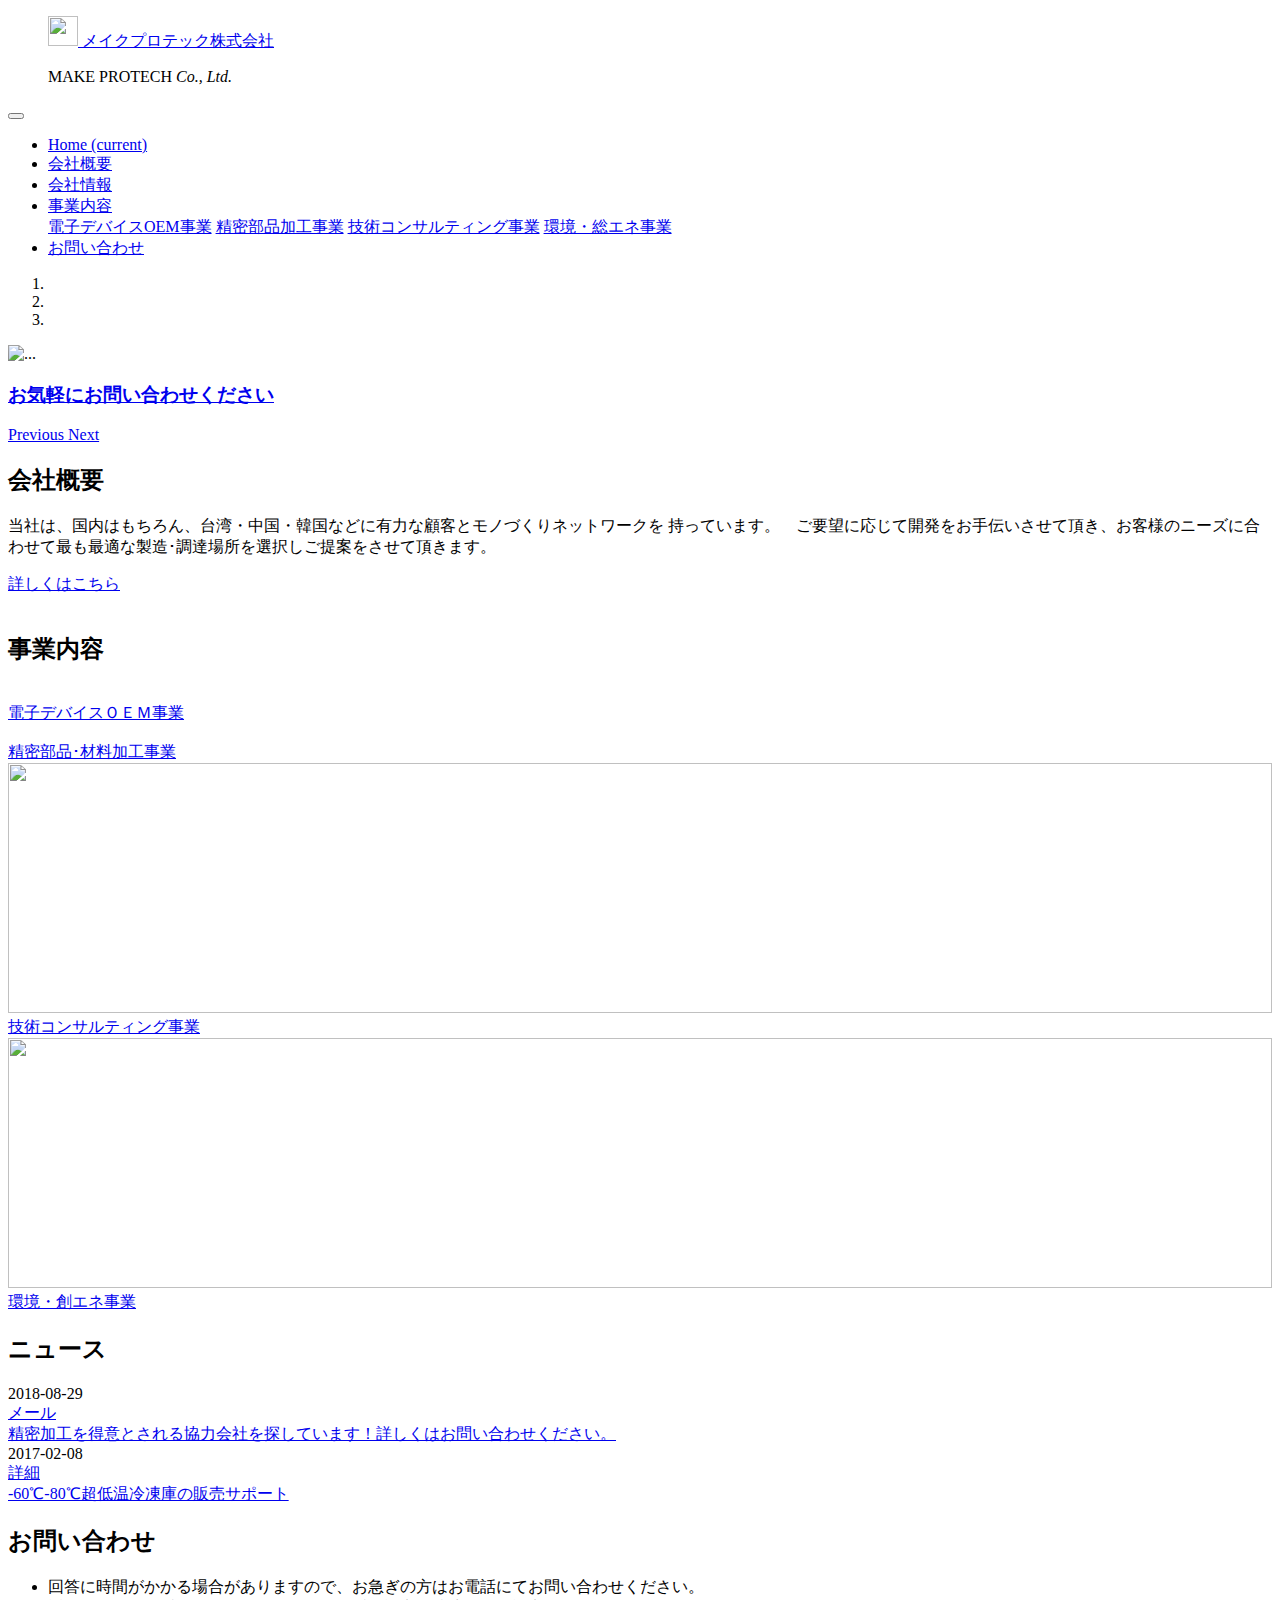
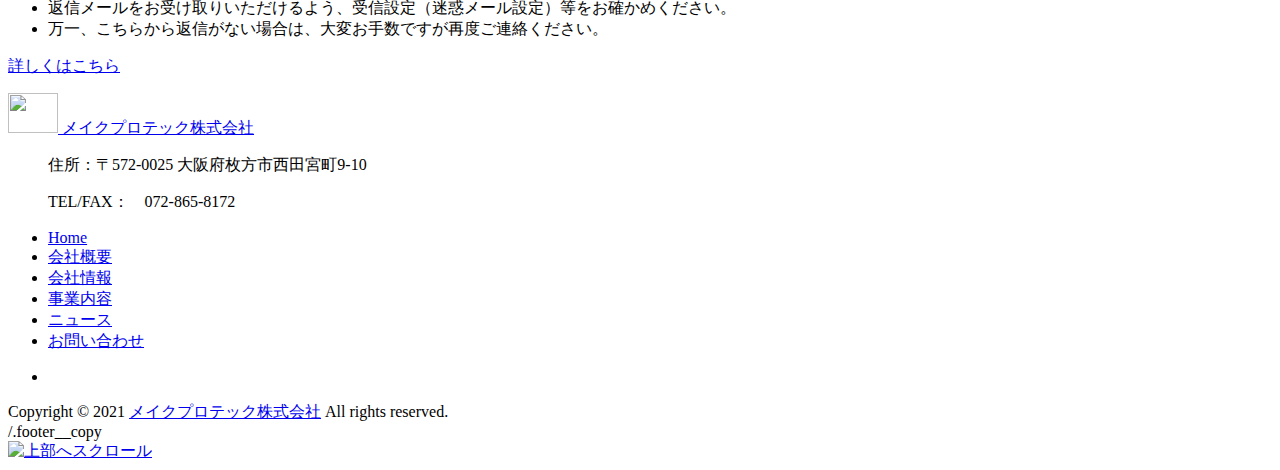
==== index.html @ b988266a "Create index.html" ====
<!doctype html>
<html lang="ja">
  <head>
    <!-- Required meta tags -->
    <meta charset="utf-8">
    <meta name="viewport" content="width=device-width, initial-scale=1, shrink-to-fit=no">

    <!-- Bootstrap CSS -->
    <link rel="stylesheet" href="https://stackpath.bootstrapcdn.com/bootstrap/4.5.0/css/bootstrap.min.css" integrity="sha384-9aIt2nRpC12Uk9gS9baDl411NQApFmC26EwAOH8WgZl5MYYxFfc+NcPb1dKGj7Sk" crossorigin="anonymous">
    <link rel="stylesheet" href="./css/style.css">
    <title>Make Pro Tech. Co., Ltd.</title>
  </head>
  <body>

    
   
    <nav class="navbar navbar-expand-lg navbar-light bg-light">
      <blockquote class="blockquote">
        <a href="./index.html">
          <p class="navbar-brand mb-0" href="">
              <img src="./img/MAKE PROTECH. Co., Ltdロゴ.png" width="30" height="30" class="d-inline-block align-top" alt="">
           メイクプロテック株式会社</p></a>
            <footer class="blockquote-footer ml-4">MAKE PROTECH<cite title="Source Title"> Co., Ltd.</cite></footer>
          </blockquote>
          <button class="navbar-toggler" type="button" data-toggle="collapse" data-target="#navbarNav" aria-controls="navbarNav" aria-expanded="false" aria-label="Toggle navigation">
            <span class="navbar-toggler-icon"></span>
          </button>
          <div class="collapse navbar-collapse" id="navbarNav">
            <ul class="navbar-nav ml-auto">
              <li class="nav-item">
                <a class="nav-link" href="./index.html">Home <span class="sr-only">(current)</span></a>
              </li>
              <li class="nav-item">
                <a class="nav-link" href="./2index.html">会社概要</a>
              </li>
              <li class="nav-item">
                <a class="nav-link" href="./informaitin.html">会社情報</a>
              </li>
              <li class="nav-item dropdown">
                <a class="nav-link dropdown-toggle" href="#" id="navbarDropdown" role="button" data-toggle="dropdown" aria-haspopup="true" aria-expanded="false">
                  事業内容
                </a>
                <div class="dropdown-menu" aria-labelledby="navbarDropdown">
                  <a class="dropdown-item" href="./device.htm">電子デバイスOEM事業</a>
                  <a class="dropdown-item" href="./sdevice.html">精密部品加工事業</a>
                  <a class="dropdown-item" href="./cunsulting.html">技術コンサルティング事業</a>
                  <a class="dropdown-item" href="./energie.html">環境・総エネ事業</a>
                  <!-- <div class="dropdown-divider"></div>
                  <a class="dropdown-item" href="#">Something else here</a> -->
                </div>
              </li>
              <li class="nav-item">
                <a class="nav-link" href="https://forms.gle/nZWNGnTaYcm26UqY7">お問い合わせ</a>
              </li>
            </ul>
          </div>
        </nav>
</header>
  
<section class="top">
  <div id="carouselExampleCaptions" class="carousel slide" data-ride="carousel">
    <ol class="carousel-indicators">
      <li data-target="#carouselExampleCaptions" data-slide-to="0" class="active"></li>
      <li data-target="#carouselExampleCaptions" data-slide-to="1"></li>
      <li data-target="#carouselExampleCaptions" data-slide-to="2"></li>
    </ol>
    <div class="carousel-inner">
      <div class="carousel-item active">
        <img src="./img/Navy Blue Yellow Technology Funny Business Card.jpg" class="d-block w-100%" alt="...">
        <div class="carousel-caption d-none d-md-block">
          <a href="https://forms.gle/nZWNGnTaYcm26UqY7"><h3 class="mb-5 text-white">お気軽にお問い合わせください</h3></a>
          <!-- <p>Nulla vitae elit libero, a pharetra augue mollis interdum.</p> -->
        </div>
      </div>
      <!-- <div class="carousel-item">
        <img src="./img/Black Flat & Minimalist Accounting Business Website.png" class="d-block w-100" alt="...">
        <div class="carousel-caption d-none d-md-block">
          <h5>Second slide label</h5>
          <p>Lorem ipsum dolor sit amet, consectetur adipiscing elit.</p>
        </div>
      </div>
      <div class="carousel-item">
        <img src="./img/consulting-3055704_1920.jpg" class="d-block w-600 h-400" alt="...">
        <div class="carousel-caption d-none d-md-block">
          <h5>Third slide label</h5>
          <p>Praesent commodo cursus magna, vel scelerisque nisl consectetur.</p>
        </div>
      </div> -->
    </div>
    <a class="carousel-control-prev" href="#carouselExampleCaptions" role="button" data-slide="prev">
      <span class="carousel-control-prev-icon" aria-hidden="true"></span>
      <span class="sr-only">Previous</span>
    </a>
    <a class="carousel-control-next" href="#carouselExampleCaptions" role="button" data-slide="next">
      <span class="carousel-control-next-icon" aria-hidden="true"></span>
      <span class="sr-only">Next</span>
    </a>
  </div>
</section>


            <!-- <section class="test">
              <div class="jumbotron">
                <img src="./img/Make _.jpg" class="w-100% h-100%" alt="">
                <h1 class="display-4">Hello, world!</h1>
                <p class="lead">This is a simple hero unit, a simple jumbotron-style component for calling extra attention to featured content or information.</p>
                <hr class="my-4">
                <p>It uses utility classes for typography and spacing to space content out within the larger container.</p>
                <a class="btn btn-primary btn-lg" href="#" role="button">Learn more</a>
              </div>
            </section> -->

            <section class="about py-5">

              <div class="container">
                <h2 class="mb-5 text-center"><b>会社概要</b></h2>
                <div class="row">
                  <div class="col-md-6 py-5">
                    <!-- <h2 class="text-center"><b>会社概要</b></h2> -->
                    <p">当社は、国内はもちろん、台湾・中国・韓国などに有力な顧客とモノづくりネットワークを
                      持っています。　ご要望に応じて開発をお手伝いさせて頂き、お客様のニーズに合わせて最も最適な製造･調達場所を選択しご提案をさせて頂きます。
                    </p>
                    
                    <a href="./2index.html"><botton class="btn btn-dark btn-lg btn-block mt-5 py-3">詳しくはこちら</botton>
                    </a>
                  </div>
                  
                  <div class="col-md-6 py-3">
                    <img src="./img/技.jpg"  alt="">
                  </div> 
                  
                </div>
              </div>
              
      </section>
      <section id="anc2" class="service bg-light py-5">
          <div class="container">
              <h2 class="text-center mb-5"><b>事業内容
              </b></h2>
            <div class="card-deck">
                <div class="card">
                    <img src="./img/vishnu-mohanan-eaDwf4UAEhk-unsplash.jpg" width="auto" height="250" alt="">
                  <div class="card-body">
                    <div class="alert alert-primary text-center" role="alert">
                     <a href="./device.htm" class="alert-link  text-white">電子デバイスＯＥＭ事業</a>
                    </div>
                    <!-- <p class="card-text">高品質管理体制でグローバル顧客に納入実績のある海外ＯＥＭ先で生産します。
                      例えば、車載ＥＶ用パワーデバイス等の設計開発・試作・量産</p> -->
                    <!-- <p class="card-text"><small class="text-muted">Last updated 3 mins ago</small></p> -->
                  </div>
                </div>
               
                <div class="card">
                    <img src="./img/laser-2819138_1920.jpg" width="auto" height="250" alt="">
                  <div class="card-body">
                    <div class="alert alert-primary text-center" role="alert">
                      <a href="./sdevice.html" class="alert-link  text-white">精密部品･材料加工事業</a>
                     </div>
                     <!-- <p class="card-text">This is a wider card with supporting text below as a natural lead-in to additional content. This card has even longer content than the first to show that equal height action.</p> -->
                    <!-- <p class="card-text"><small class="text-muted">Last updated 3 mins ago</small></p> -->
                  </div>
                </div>
              </div>
          </div>
      <!-- </section> -->
      <!-- <section class="service"> -->
        <div class="container">
          <div class="card-deck">
              <div class="card">
                  <img src="./img/scott-graham-5fNmWej4tAA-unsplash.jpg" width="100%" height="250" alt="">
                <div class="card-body">
                  <div class="alert alert-primary text-center" role="alert">
                    <a href="./cunsulting.html" class="alert-link text-white">技術コンサルティング事業</a>
                  </div>
                  <!-- <p class="card-text">This is a longer card with supporting text below as a natural lead-in to additional content. This content is a little bit longer.</p> -->
                  <!-- <p class="card-text"><small class="text-muted">Last updated 3 mins ago</small></p> -->
                </div>
              </div>
              <div class="card">
                  <img src="./img/riccardo-annandale-7e2pe9wjL9M-unsplash.jpg" width="100%" height="250" alt="">
                <div class="card-body">
                  <div class="alert alert-primary text-center" role="alert">
                    <a href="./energie.html" class="alert-link  text-white">環境・創エネ事業</a>
                  </div>
                  <!-- <p class="card-text">This is a wider card with supporting text below as a natural lead-in to additional content. This card has even longer content than the first to show that equal height action.</p> -->
                  <!-- <p class="card-text"><small class="text-muted">Last updated 3 mins ago</small></p> -->
                </div>
              </div>
            </div>
        </div>
    </section>
      
    <section id="anc1" class="news section py-5">
		<div class="news__inner inner">
      <h2 class="section-title text-center"><b>ニュース</b></h2><!-- /.section-title -->
			<div class="news__items">
        <div class="news__item">
          <div class="info">
            <div class="info__meta">
              <time class="info__published" datetime="2019-01-30">2018-08-29</time><!-- /.info__published -->
              <div class="info__label info__label--type01"><a href="https://forms.gle/nZWNGnTaYcm26UqY7">メール</a></div><!-- /.info__label -->
            </div><!-- /.info__meta -->
            <div class="info__title"><a href="https://forms.gle/nZWNGnTaYcm26UqY7">精密加工を得意とされる協力会社を探しています！詳しくはお問い合わせください。</a></div><!-- /.info__title -->
          </div><!-- /.info -->
        </div><!-- /.news__item -->
				<div class="news__item">
					<div class="info">
						<div class="info__meta">
							<time class="info__published" datetime="2019-01-30">2017-02-08</time><!-- /.info__published -->
							<div class="info__label"><a href="./energie.html">詳細</a></div><!-- /.info__label -->
						</div><!-- /.info__meta -->
						<div class="info__title"><a href="./energie.html">-60℃-80℃超低温冷凍庫の販売サポート</a></div><!-- /.info__title -->
					</div><!-- /.info -->
        </div><!-- /.news__item -->
      </div>
    </div>
    


			<!-- <div class="news__link"><a href="https://practice555133289940.wordpress.com/">more</a></div><!-- /.news__link -->
		<!-- </div>  -->
	</section><!-- /.news -->

  <section id="" class="contact section py-5">
		<div class="contact__inner inner">
      <div class="contact__item mt-0">
        <h2 class="section-title text-center py-3 mb-5"><b>お問い合わせ</b></h2><!-- /.section-title -->
        <ul class="mb-5">
          <li class="aqare">回答に時間がかかる場合がありますので、お急ぎの方はお電話にてお問い合わせください。</li>
          <li class="aqare">返信メールをお受け取りいただけるよう、受信設定（迷惑メール設定）等をお確かめください。</li>
          <li class="aqare">万一、こちらから返信がない場合は、大変お手数ですが再度ご連絡ください。</li>
          <!-- <li class="aqare"></li> -->
        </ul>
        <a href="https://forms.gle/nZWNGnTaYcm26UqY7"><botton class="btn btn-dark btn-lg btn-block mt-5 py-3">詳しくはこちら</botton>
        </a>
        
          <!-- <iframe src="https://docs.google.com/forms/d/e/1FAIpQLSekaA54gHLjSzgSQIx8IpuHGH9ROeYX-VSqODskOKLQ4gxwTA/viewform?embedded=true" width="640" height="1215" frameborder="0" marginheight="0" marginwidth="0">読み込んでいます…</iframe>
          <iframe src="https://docs.google.com/forms/d/e/1FAIpQLSekaA54gHLjSzgSQIx8IpuHGH9ROeYX-VSqODskOKLQ4gxwTA/viewform?embedded=true" width="640" height="1215" frameborder="0" marginheight="0" marginwidth="0">読み込んでいます…</iframe> -->
        </div>			
      </div>
    </div>
  </section>
  

      
    <footer class="footer">
		<div class="footer__inner inner">
			<div class="footer__contents">
				<div class="footer__left">
					<!-- <div class／ -->
            <a href="./index.html"><p class="navbar-brand mb-2 text-white" href="">
              <img src="./img/MAKE PROTECH. Co., Ltdロゴ.png" width="50" height="40" class="d-inline-block align-top" alt="">
             メイクプロテック株式会社</p></a>
					<div class="footer__info ml-3">
                        <blockquote class="blockquote">
						<p class="mb-2">住所：〒572-0025 大阪府枚方市西田宮町9-10</p>
						<p class="mb-2">TEL/FAX：　072-865-8172</p>
					</div><!-- /.footer__info -->
				</div><!-- /.footer__left -->
				<div class="footer__center ml-3 py-3">
					<nav class="footer__nav">
						<ul>
              <li><a href="./index.html">Home</a></li>
              <li><a href="./2index.html">会社概要</a></li>
              <li><a href="./informaitin.html">会社情報</a></li>
							<li><a href="#anc2">事業内容</a></li>
							<li><a href="#anc1">ニュース</a></li>
							<li><a href="https://forms.gle/nZWNGnTaYcm26UqY7">お問い合わせ</a></li>
						</ul>
					</nav><!-- /.footer__nav -->
				</div><!-- /.footer__center -->
				<div class="footer__right">
					<div class="footer_sns">
						<ul>
							<!-- <li><a href="" target="_blank"><img src="./img/Twitter_Social_Icon_Circle_Color.png" alt=""></a></li> -->
							<li><a href="https://www.facebook.com/makeprotec/?ref=page_internal" target="_blank"><img src="./img/f_logo_RGB-Hex-Blue_512.webp" alt=""></a></li>
							<!-- <li><a href="" target="_blank"><img src="img/icon-instagram.png" alt=""></a></li> -->
						</ul><!-- /.footer_sns -->
					</div><!-- /.footer_sns -->
				</div><!-- /.footer__right -->
			</div><!-- /.footer__contents -->
			<div class="footer__copy">Copyright &copy; 2021 <a href="https://www.daily-trial.com/" target="_blank">メイクプロテック株式会社</a> All rights reserved.</div>/.footer__copy
		</div><!-- /.footer__inner -->
	</footer><!-- /.footer -->


	<div class="totop"><a href="#"><img src="./img/totop.png" alt="上部へスクロール"></a></div><!-- /.totop -->

    <!-- Optional JavaScript -->
    <!-- jQuery first, then Popper.js, then Bootstrap JS -->
    <script src="https://code.jquery.com/jquery-3.5.1.slim.min.js" integrity="sha384-DfXdz2htPH0lsSSs5nCTpuj/zy4C+OGpamoFVy38MVBnE+IbbVYUew+OrCXaRkfj" crossorigin="anonymous"></script>
    <script src="https://cdn.jsdelivr.net/npm/popper.js@1.16.0/dist/umd/popper.min.js" integrity="sha384-Q6E9RHvbIyZFJoft+2mJbHaEWldlvI9IOYy5n3zV9zzTtmI3UksdQRVvoxMfooAo" crossorigin="anonymous"></script>
    <script src="https://stackpath.bootstrapcdn.com/bootstrap/4.5.0/js/bootstrap.min.js" integrity="sha384-OgVRvuATP1z7JjHLkuOU7Xw704+h835Lr+6QL9UvYjZE3Ipu6Tp75j7Bh/kR0JKI" crossorigin="anonymous"></script>
  </body>
</html>
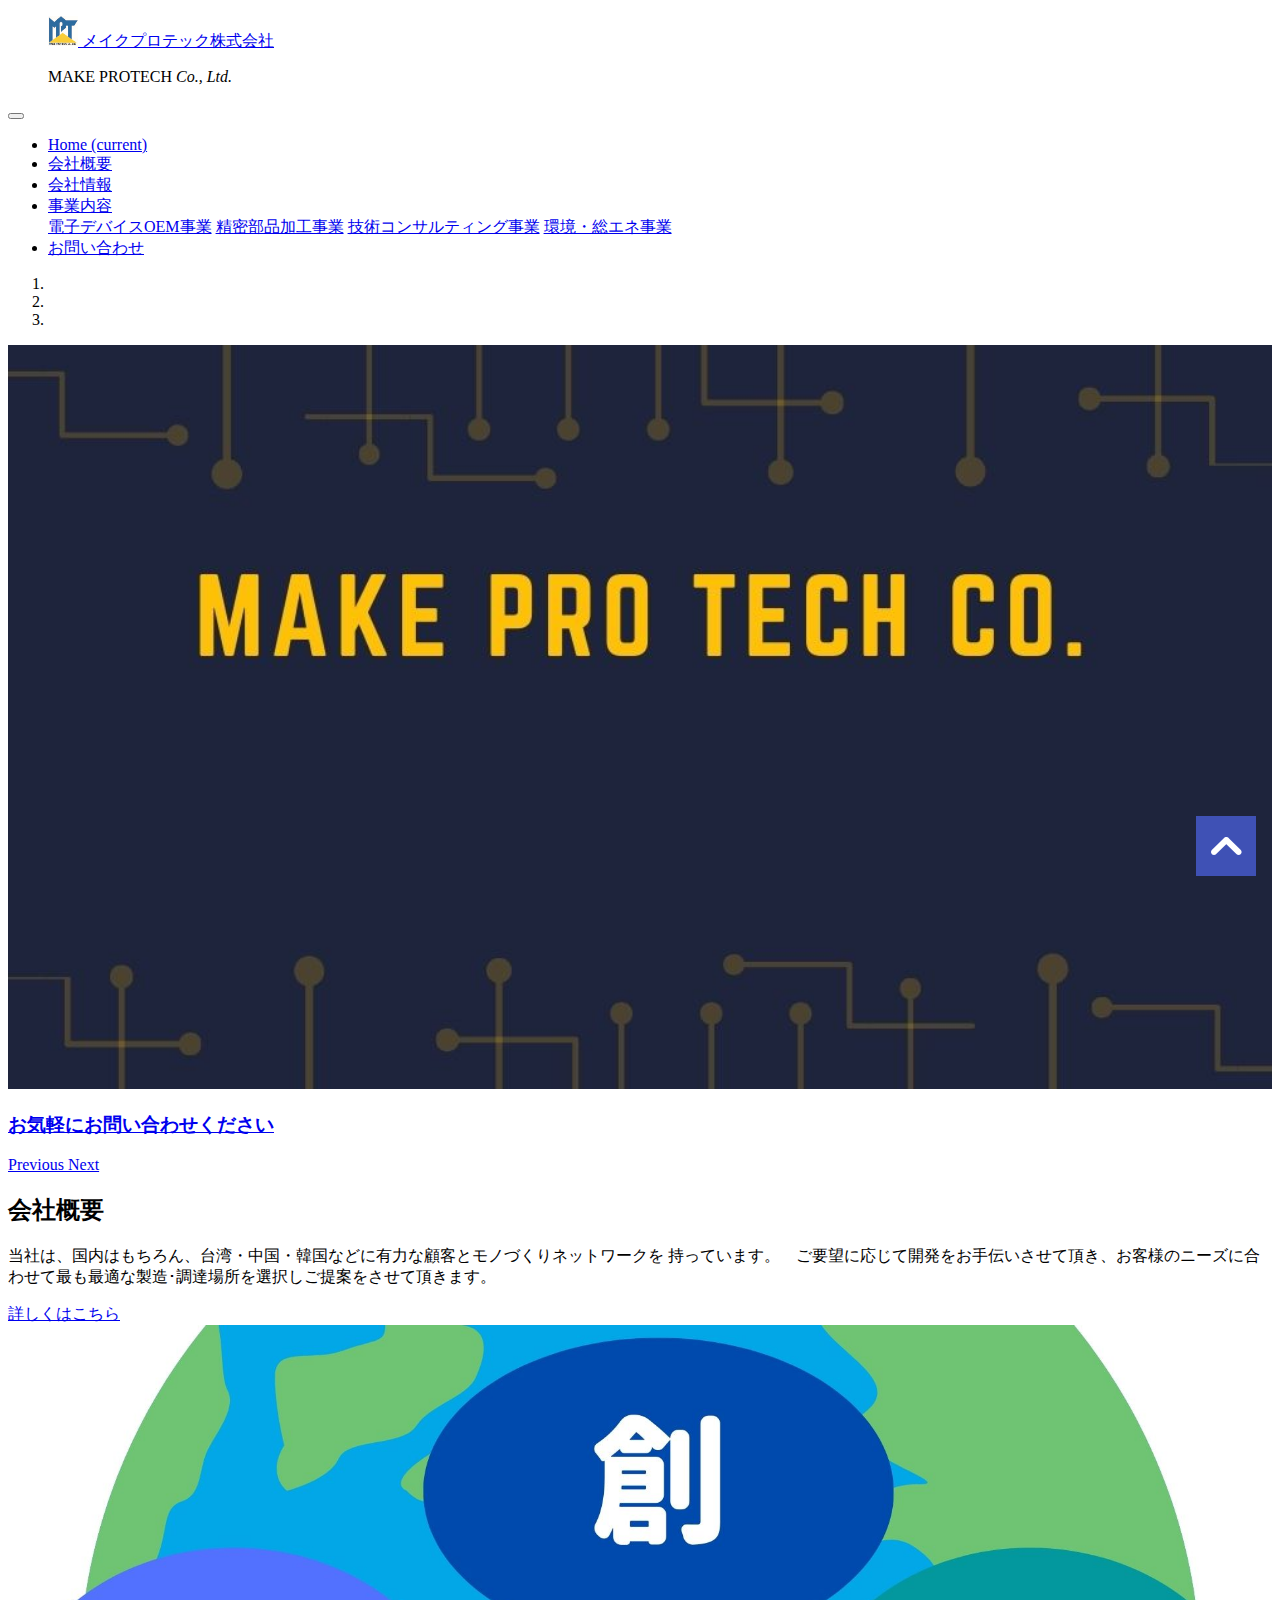
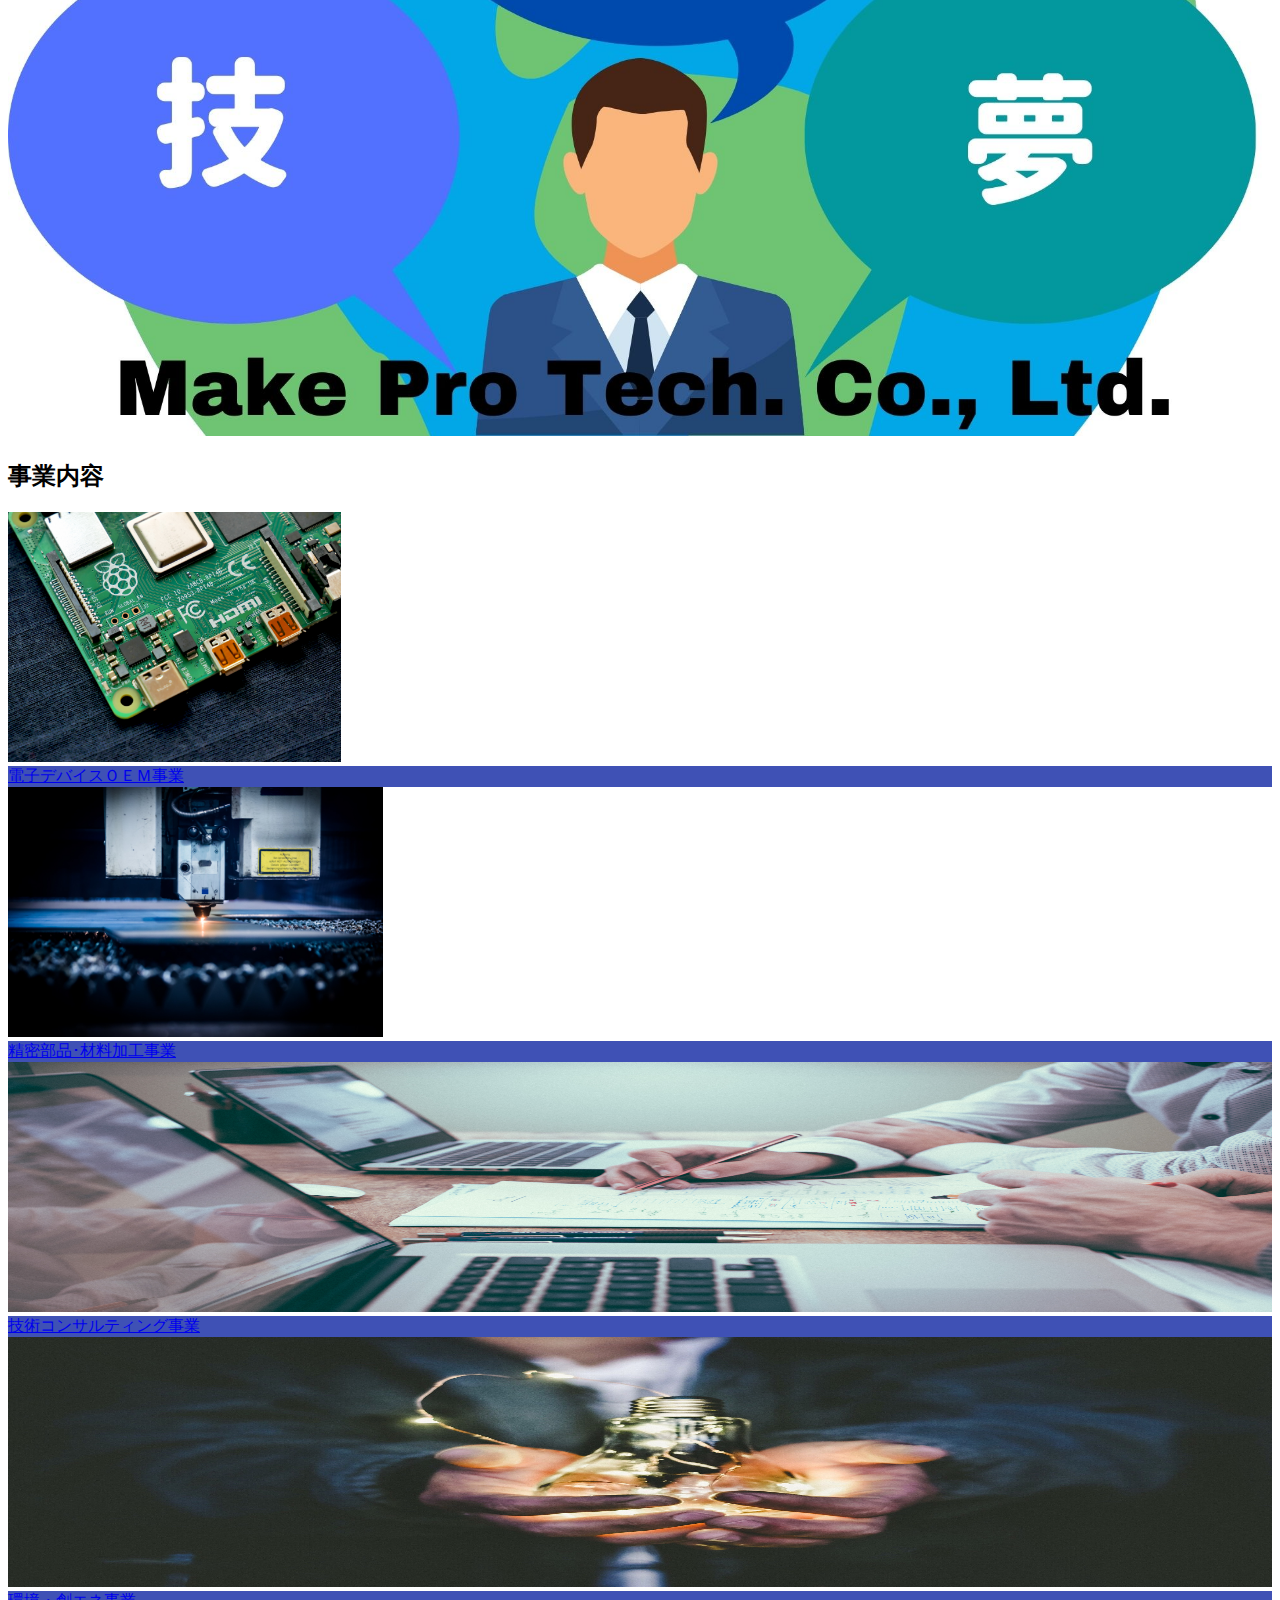
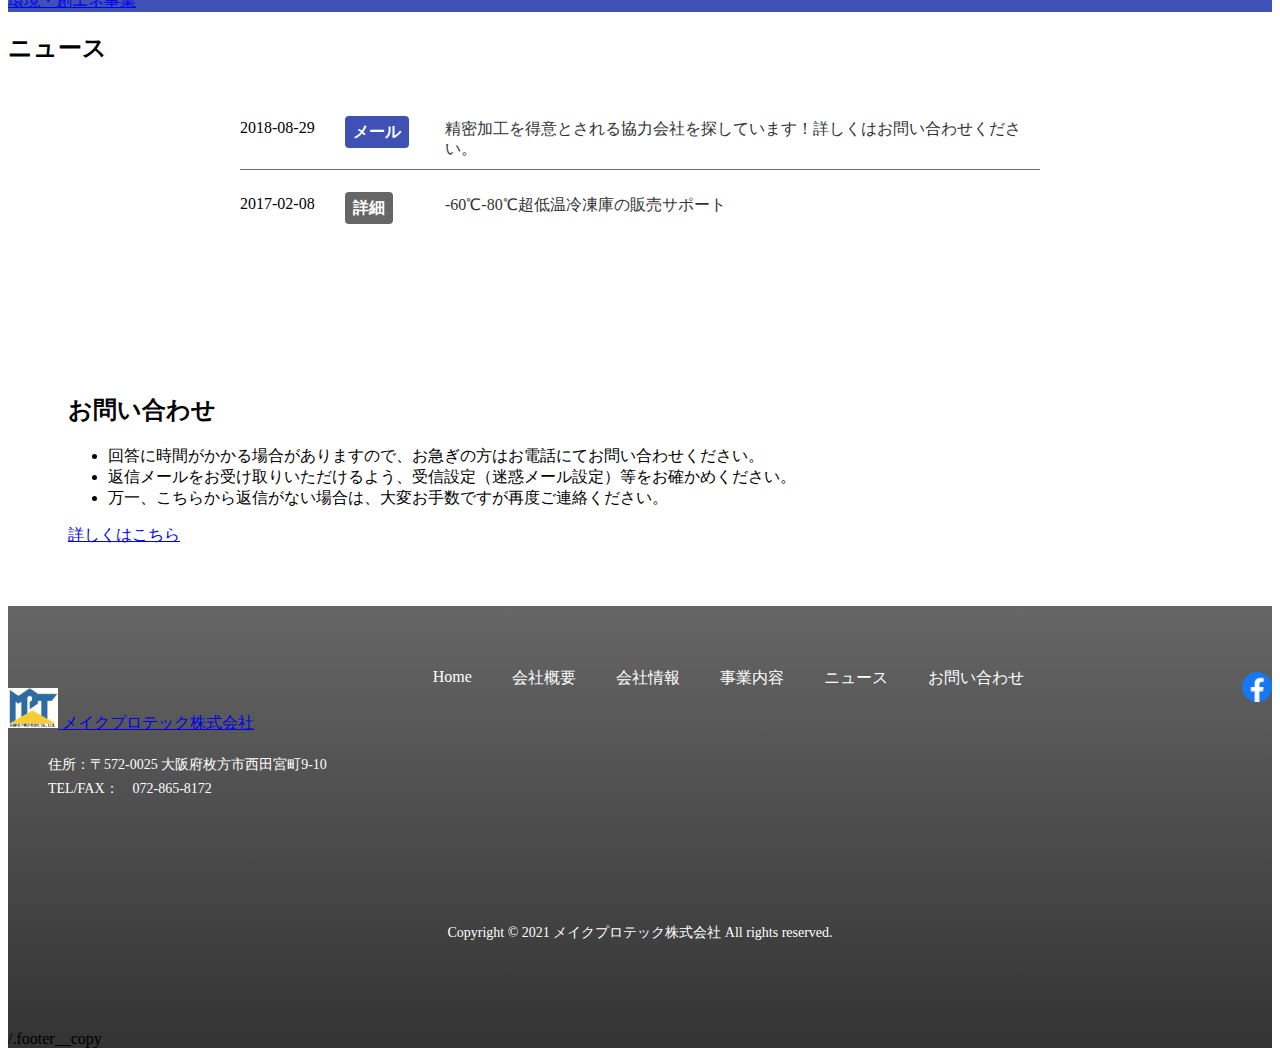
==== commit 6ec4c59f: "Add files via upload" ====
--- a/index.html
+++ b/index.html
@@ -292,4 +292,4 @@
     <script src="https://cdn.jsdelivr.net/npm/popper.js@1.16.0/dist/umd/popper.min.js" integrity="sha384-Q6E9RHvbIyZFJoft+2mJbHaEWldlvI9IOYy5n3zV9zzTtmI3UksdQRVvoxMfooAo" crossorigin="anonymous"></script>
     <script src="https://stackpath.bootstrapcdn.com/bootstrap/4.5.0/js/bootstrap.min.js" integrity="sha384-OgVRvuATP1z7JjHLkuOU7Xw704+h835Lr+6QL9UvYjZE3Ipu6Tp75j7Bh/kR0JKI" crossorigin="anonymous"></script>
   </body>
-</html>
+</html>--- a/css/style.css
+++ b/css/style.css
@@ -0,0 +1,866 @@
+@charset "UTF-8";
+
+/* トップ */
+
+
+/* .top {
+  width: 150px;
+} */
+
+
+
+
+
+/* トップ */
+
+.carousel-item img {
+  width: 100%;
+height: 100%;
+}
+.about img {
+width: 100%;
+height: 100%;
+
+}
+/* koko */
+
+.flex-box {
+  display: flex;
+  flex-wrap: wrap;
+}
+
+@media screen and (max-width: 400px) {
+  .flex-box {
+    display: block;
+  }
+}
+
+.flex-box img {
+  vertical-align: top;
+}
+
+.thumnail-left-box {
+  width: 65%;
+  margin: 0;
+  padding: 0 0 2.5%;
+}
+
+.thumnail-left-box img {
+  width: 95%;
+}
+
+.thumnail-right-box {
+  width: 35%;
+  margin: 0;
+  padding: 0;
+  list-style: none;
+}
+
+.thumnail-right-box li {
+  display: flex;
+  flex-wrap: wrap;
+  width: 40%;
+  margin: 0 0 0 auto;
+}
+
+.thumnail-right-box li img {
+  width: 100%;
+  margin: 0 0 auto;
+}
+
+.alert {
+  background: #3f51b5; 
+
+}
+/* kok */
+
+
+.news__items {
+    margin: 30px auto 0;
+    width: 800px;
+    max-width: 100%;
+  }
+  
+  @media (max-width: 767px) {
+    .news__items {
+      margin-top: 38px;
+    }
+  }
+  
+  .news__item {
+    border-bottom: 1px solid #707070;
+  }
+  
+  .news__item:last-child {
+    border: none;
+  }
+  
+  .info {
+    padding: 20px  0 10px;
+    display: -webkit-box;
+    display: -ms-flexbox;
+    display: flex;
+  }
+  
+  @media (max-width: 767px) {
+    .info {
+      display: block;
+      padding: 12px 0;
+    }
+  }
+  
+  .info__meta {
+    display: -webkit-box;
+    display: -ms-flexbox;
+    display: flex;
+    width: 185px;
+    padding-top: 2px;
+  }
+  
+  @media (max-width: 767px) {
+    .info__meta {
+      width: 100%;
+      padding-top: 0;
+    }
+  }
+  
+  .info__published {
+    width: 105px;
+    display: inline-block;
+    padding-top: 3px;
+  }
+  
+  @media (max-width: 767px) {
+    .info__published {
+      width: auto;
+    }
+  }
+  
+  .info__label {
+    width: 80px;
+  }
+  
+  @media (max-width: 767px) {
+    .info__label {
+      width: auto;
+      margin-left: auto;
+    }
+  }
+  
+  .info__label a {
+    display: inline-block;
+    color: #fff;
+    font-weight: 700;
+    text-align: center;
+    padding: 8px;
+    background: #666;
+    border-radius: 4px;
+    text-decoration: none;
+    line-height: 1;
+    -webkit-transition: all 0.3s ease 0s;
+    transition: all 0.3s ease 0s;
+  }
+  
+  ira
+
+  @media (max-width: 767px) {
+    .info__label a {
+      padding: 4px 8px;
+    }
+  }
+  
+  .info__label.info__label--type01 a {
+    background: #3f51b5;
+    text-decoration: none;
+  }
+  
+  .info__label.info__label--type02 a {
+    background: #e81919;
+  }
+  
+  .info__title {
+    line-height: 1.25;
+    width: calc(100% - 105px - 80px);
+    padding: 5px 0 0 20px;
+  }
+  
+  @media (max-width: 767px) {
+    .info__title {
+      width: 100%;
+      margin-top: 6px;
+      padding: 0;
+    }
+  }
+  
+  .info__title a {
+    text-decoration: none;
+    color: #333;
+    -webkit-transition: all 0.3s ease 0s;
+    transition: all 0.3s ease 0s;
+  }
+  
+  .news__link {
+    text-align: center;
+    margin-top: 44px;
+  }
+  
+  .news__link a {
+    text-decoration: none;
+    color: #e81919;
+    -webkit-transition: all 0.3s ease 0s;
+    transition: all 0.3s ease 0s;
+    font-weight: 700;
+  }
+  
+  .news__link a::after {
+    content: "";
+    width: 7px;
+    height: 11px;
+    display: inline-block;
+    margin-left: 10px;
+    vertical-align: middle;
+    margin-top: -1px;
+    background: transparent url(../img/news-arrow.png) no-repeat center center/contain;
+  }
+
+  .contact {
+    background: #efefef;
+  }
+  
+  .contact__item {
+    margin: 80px auto 0;
+    padding: 60px;
+    background: #fff;
+    width: 100%;
+    max-width: 100%;
+  }
+  
+  @media (max-width: 767px) {
+    .contact__item {
+      padding: 20px;
+      margin-top: 26px;
+    }
+  }
+  
+  .contact__controls {
+    margin: 0;
+  }
+  
+  .contact__control {
+    margin-bottom: 60px;
+    display: -webkit-box;
+    display: -ms-flexbox;
+    display: flex;
+  }
+  
+  @media (max-width: 767px) {
+    .contact__control {
+      display: block;
+      margin-bottom: 24px;
+    }
+  }
+  
+  .contact__control:last-child {
+    margin-bottom: 0;
+  }
+  
+  .contact__control dt {
+    width: 160px;
+    padding: 6px 0 0;
+    margin: 0;
+  }
+  
+  @media (max-width: 767px) {
+    .contact__control dt {
+      width: 100%;
+      padding-top: 0;
+    }
+  }
+  
+  .contact__control dd {
+    -webkit-box-flex: 1;
+        -ms-flex-positive: 1;
+            flex-grow: 1;
+    padding: 0;
+    margin: 0;
+  }
+  
+  @media (max-width: 767px) {
+    .contact__control dd {
+      width: 100%;
+      margin-top: 8px;
+    }
+  }
+  
+  .contact__label {
+    font-size: 16px;
+    font-weight: 700;
+  }
+  
+  @media (max-width: 767px) {
+    .contact__label {
+      font-size: 16px;
+      display: inline-block;
+    }
+  }
+  
+  .contact__label--required {
+    position: relative;
+  }
+  
+  @media (max-width: 767px) {
+    .contact__label--required {
+      padding-right: 54px;
+    }
+  }
+  
+  .contact__label--required::after {
+    content: "必須";
+    position: absolute;
+    background: #e81919;
+    border-radius: 4px;
+    text-align: center;
+    color: #fff;
+    font-size: 14px;
+    line-height: 1;
+    font-weight: 700;
+    padding: 4px 8px;
+    width: 44px;
+    display: block;
+    top: calc(100% + 8px);
+    left: 0;
+  }
+  
+  @media (max-width: 767px) {
+    .contact__label--required::after {
+      top: 50%;
+      left: auto;
+      right: 0;
+      -webkit-transform: translateY(-50%);
+              transform: translateY(-50%);
+    }
+  }
+  
+  .contact__required {
+    background: #e81919;
+    border-radius: 12px;
+    text-align: center;
+    color: #fff;
+    font-size: 14px;
+    font-weight: 700;
+    padding: 1px 8px;
+    width: 46px;
+    display: block;
+    margin-top: 6px;
+  }
+  
+  .contact__radio {
+    margin-top: 26px;
+    padding: 0;
+  }
+  
+  @media (max-width: 767px) {
+    .contact__radio {
+      margin-top: 26px;
+    }
+  }
+  
+  .contact__radio-item {
+    margin-right: 32px;
+  }
+  
+  .contact__radio-item:last-child {
+    margin-right: 0;
+  }
+  
+  @media (max-width: 767px) {
+    .contact__radio-item {
+      margin-bottom: 16px;
+      margin-right: 0;
+      display: block;
+    }
+  }
+  
+  .contact__check {
+    margin-top: 58px;
+    text-align: center;
+  }
+  
+  @media (max-width: 767px) {
+    .contact__check {
+      margin-top: 24px;
+    }
+  }
+  
+  .contact__check a {
+    color: #333;
+    -webkit-transition: all 0.3s ease 0s;
+    transition: all 0.3s ease 0s;
+    font-weight: 700;
+  }
+  
+  .contact__submit {
+    margin-top: 30px;
+    text-align: center;
+  }
+  
+  .form-input {
+    width: 100%;
+    border: 1px solid #707070;
+    padding: 4px 16px;
+    -moz-appearance: none;
+    -webkit-appearance: none;
+    appearance: none;
+    background-color: transparent;
+    background-image: none;
+    border-radius: 0;
+    color: inherit;
+    font-family: inherit;
+    font-size: 14px;
+    -webkit-box-shadow: none;
+            box-shadow: none;
+    height: 38px;
+  }
+  
+  @media (max-width: 767px) {
+    .form-input {
+      padding-top: 4px;
+      padding-bottom: 4px;
+    }
+  }
+  
+  .form-select {
+    -moz-appearance: none;
+    -webkit-appearance: none;
+    appearance: none;
+    background: transparent url(../img/select-arrow.png) no-repeat center right 12px/17px 14px;
+    border-radius: 0;
+    color: inherit;
+    cursor: pointer;
+    font-family: inherit;
+    font-size: 14px;
+    padding: 3px 16px;
+    width: 100%;
+    border: 1px solid #707070;
+    height: 38px;
+  }
+  
+  @media (max-width: 767px) {
+    .form-select {
+      padding-top: 3px;
+      padding-bottom: 3px;
+      background-position: center right 10px;
+    }
+  }
+  
+  .form-select::-ms-expand {
+    display: none;
+  }
+  
+  .form-textarea {
+    width: 100%;
+    height: 240px;
+    border: 1px solid #707070;
+    resize: none;
+    padding: 10px 16px;
+    line-height: 1.625;
+    -moz-appearance: none;
+    -webkit-appearance: none;
+    appearance: none;
+    background-color: transparent;
+    background-image: none;
+    border-radius: 0;
+    color: inherit;
+    font-family: inherit;
+    font-size: 14px;
+    vertical-align: bottom;
+  }
+  
+  @media (max-width: 767px) {
+    .form-textarea {
+      height: 180px;
+    }
+  }
+  
+  .form-radio {
+    display: none;
+  }
+  
+  .form-radio + span {
+    cursor: pointer;
+    display: inline-block;
+    padding: 0 0 0 28px;
+    position: relative;
+  }
+  
+  .form-radio + span::before, .form-radio + span::after {
+    content: "";
+    border-radius: 50%;
+    position: absolute;
+    top: 50%;
+    -webkit-transform: translateY(-50%);
+            transform: translateY(-50%);
+  }
+  
+  .form-radio + span::before {
+    background: #fff;
+    border: 1px solid #707070;
+    display: block;
+    left: 0;
+    width: 20px;
+    height: 20px;
+  }
+  
+  .form-radio + span::after {
+    background: #3f51b5;
+    border: 1px solid transparent;
+    left: 5px;
+    width: 10px;
+    height: 10px;
+    -webkit-transition: opacity 0.3s ease 0s;
+    transition: opacity 0.3s ease 0s;
+    opacity: 0;
+  }
+  
+  .form-radio:checked + span::after {
+    opacity: 1;
+  }
+  
+  .form-checkbox {
+    display: none;
+  }
+  
+  .form-checkbox + span {
+    cursor: pointer;
+    display: inline-block;
+    padding: 0 0 0 50px;
+    position: relative;
+  }
+  
+  @media (max-width: 767px) {
+    .form-checkbox + span {
+      padding-left: 46px;
+    }
+  }
+  
+  .form-checkbox + span::before, .form-checkbox + span::after {
+    content: "";
+    position: absolute;
+    top: 50%;
+    -webkit-transform: translateY(-50%);
+            transform: translateY(-50%);
+  }
+  
+  .form-checkbox + span::before {
+    background: #fff;
+    border: 1px solid #707070;
+    display: block;
+    left: 0;
+    width: 25px;
+    height: 25px;
+  }
+  
+  .form-checkbox + span::after {
+    border: 1px solid transparent;
+    left: 0;
+    width: 25px;
+    height: 25px;
+    background: transparent url(../img/icon-check.png) no-repeat center center/contain;
+    -webkit-transition: opacity 0.3s ease 0s;
+    transition: opacity 0.3s ease 0s;
+    opacity: 0;
+  }
+  
+  .form-checkbox:checked + span::after {
+    opacity: 1;
+  }
+
+  .footer {
+    padding: 48px 0 24px;
+    background: -webkit-gradient(linear, left top, left bottom, from(#666), to(#333));
+    background: linear-gradient(to bottom, #666, #333);
+  }
+  
+  @media (max-width: 767px) {
+    .footer {
+      padding-top: 62px;
+      padding-bottom: 24px;
+    }
+  }
+  
+  .footer__contents {
+    display: -webkit-box;
+    display: -ms-flexbox;
+    display: flex;
+  }
+  
+  @media (max-width: 767px) {
+    .footer__contents {
+      display: block;
+    }
+  }
+  
+  .footer__left {
+    width: 35%;
+    padding: 12px 0 0;
+  }
+  
+  @media (max-width: 767px) {
+    .footer__left {
+      width: 100%;
+      padding: 0;
+    }
+  }
+  
+  .footer__center {
+    width: 50%;
+    padding: 8px 10px 0;
+  }
+  
+  @media (max-width: 767px) {
+    .footer__center {
+      width: 100%;
+      margin-top: 52px;
+      padding: 0;
+    }
+  }
+  
+  .footer__right {
+    width: 20%;
+    padding: 12px 0;
+  }
+  
+  @media (max-width: 1247px) {
+    .footer__right {
+      padding-left: 10px;
+      padding-right: 10px;
+    }
+  }
+  
+  @media (max-width: 767px) {
+    .footer__right {
+      width: 100%;
+      margin-top: 24px;
+      padding: 0;
+    }
+  }
+  
+  .footer__logo a {
+    -webkit-transition: all 0.3s ease 0s;
+    transition: all 0.3s ease 0s;
+    text-decoration: none;
+  }
+  
+  .footer__logo img {
+    width: 205px;
+  }
+  
+  .footer__info {
+    margin-top: 22px;
+    color: #fff;
+    font-size: 14px;
+  }
+  
+  @media (max-width: 767px) {
+    .footer__info {
+      margin-top: 20px;
+    }
+  }
+  
+  .footer__info p {
+    margin-top: 0;
+    margin-bottom: 6px;
+  }
+  
+  @media (max-width: 767px) {
+    .footer__info p {
+      margin-bottom: 6px;
+    }
+  }
+  
+  .footer__info p:last-child {
+    margin-bottom: 0;
+  }
+  
+  .footer__nav ul {
+    display: -webkit-box;
+    display: -ms-flexbox;
+    display: flex;
+    -ms-flex-wrap: wrap;
+        flex-wrap: wrap;
+    list-style: none;
+    padding: 0;
+    margin: 0;
+  }
+  
+  .footer__nav ul li {
+    margin-right: 40px;
+    margin-bottom: 12px;
+  }
+  
+  @media (max-width: 1247px) {
+    .footer__nav ul li {
+      margin-right: 20px;
+    }
+  }
+  
+  @media (max-width: 767px) {
+    .footer__nav ul li {
+      margin-right: 16px;
+    }
+  }
+  
+  .footer__nav ul li:last-child {
+    margin-right: 0;
+  }
+  
+  .footer__nav ul li a {
+    color: #fff;
+    text-decoration: none;
+    -webkit-transition: all 0.3s ease 0s;
+    transition: all 0.3s ease 0s;
+  }
+  
+  .footer_sns ul {
+    display: -webkit-box;
+    display: -ms-flexbox;
+    display: flex;
+    -webkit-box-pack: end;
+        -ms-flex-pack: end;
+            justify-content: flex-end;
+    list-style: none;
+    padding: 0;
+    margin: 0;
+  }
+  
+  @media (max-width: 767px) {
+    .footer_sns ul {
+      -webkit-box-pack: center;
+          -ms-flex-pack: center;
+              justify-content: center;
+    }
+  }
+  
+  .footer_sns ul li {
+    margin-right: 16px;
+  }
+  
+  .footer_sns ul li:last-child {
+    margin-right: 0;
+  }
+  
+  .footer_sns ul li a {
+    text-decoration: none;
+    -webkit-transition: all 0.3s ease 0s;
+    transition: all 0.3s ease 0s;
+  }
+  
+  .footer_sns ul li img {
+    width: 30px;
+    vertical-align: bottom;
+  }
+  
+  .footer__copy {
+    margin-top: 36px;
+    text-align: center;
+    color: #fff;
+    font-size: 14px;
+  }
+  
+  @media (max-width: 767px) {
+    .footer__copy {
+      margin-top: 40px;
+    }
+  }
+  
+  .footer__copy a {
+    text-decoration: none;
+    color: #fff;
+  }
+  
+  .totop {
+    position: fixed;
+    right: 24px;
+    bottom: 24px;
+    z-index: 100;
+    visibility: visible;
+    -webkit-transition: all 0.3s ease 0s;
+    transition: all 0.3s ease 0s;
+  }
+  
+  @media (max-width: 1247px) {
+    .totop {
+      right: 16px;
+      bottom: 16px;
+    }
+  }
+  
+  @media (max-width: 767px) {
+    .totop {
+      right: 10px;
+      bottom: 10px;
+    }
+  }
+  
+  .totop.is-show {
+    visibility: visible;
+  }
+  
+  .totop a {
+    text-decoration: none;
+    -webkit-transition: all 0.3s ease 0s;
+    transition: all 0.3s ease 0s;
+  }
+  
+  .totop img {
+    width: 60px;
+    vertical-align: bottom;
+  }
+  
+  @media (max-width: 767px) {
+    .totop img {
+      width: 42px;
+    }
+  }
+  
+  .footer {
+    padding: 54px 0 0;
+    background: -webkit-gradient(linear, left top, left bottom, from(#666), to(#333));
+    background: linear-gradient(to bottom, #666, #333);
+  }
+  
+  @media (max-width: 767px) {
+    .footer {
+      padding-top: 62px;
+      padding-bottom: 0;
+    }
+  }
+  
+  .footer__copy {
+    background: transparent url(../img/copy-bg.png) no-repeat bottom center/618px 80px;
+    min-height: 82px;
+    margin-top: 74px;
+    padding-top: 38px;
+    padding-bottom: 24px;
+  }
+  
+  @media (max-width: 1247px) {
+    .footer__copy {
+      margin-right: -24px;
+      margin-left: -24px;
+      padding-left: 24px;
+      padding-right: 24px;
+    }
+  }
+  
+  @media (max-width: 767px) {
+    .footer__copy {
+      margin-top: 42px;
+      padding-top: 32px;
+      padding-bottom: 10px;
+      margin-right: -16px;
+      margin-left: -16px;
+      padding-left: 16px;
+      padding-right: 16px;
+    }
+  }